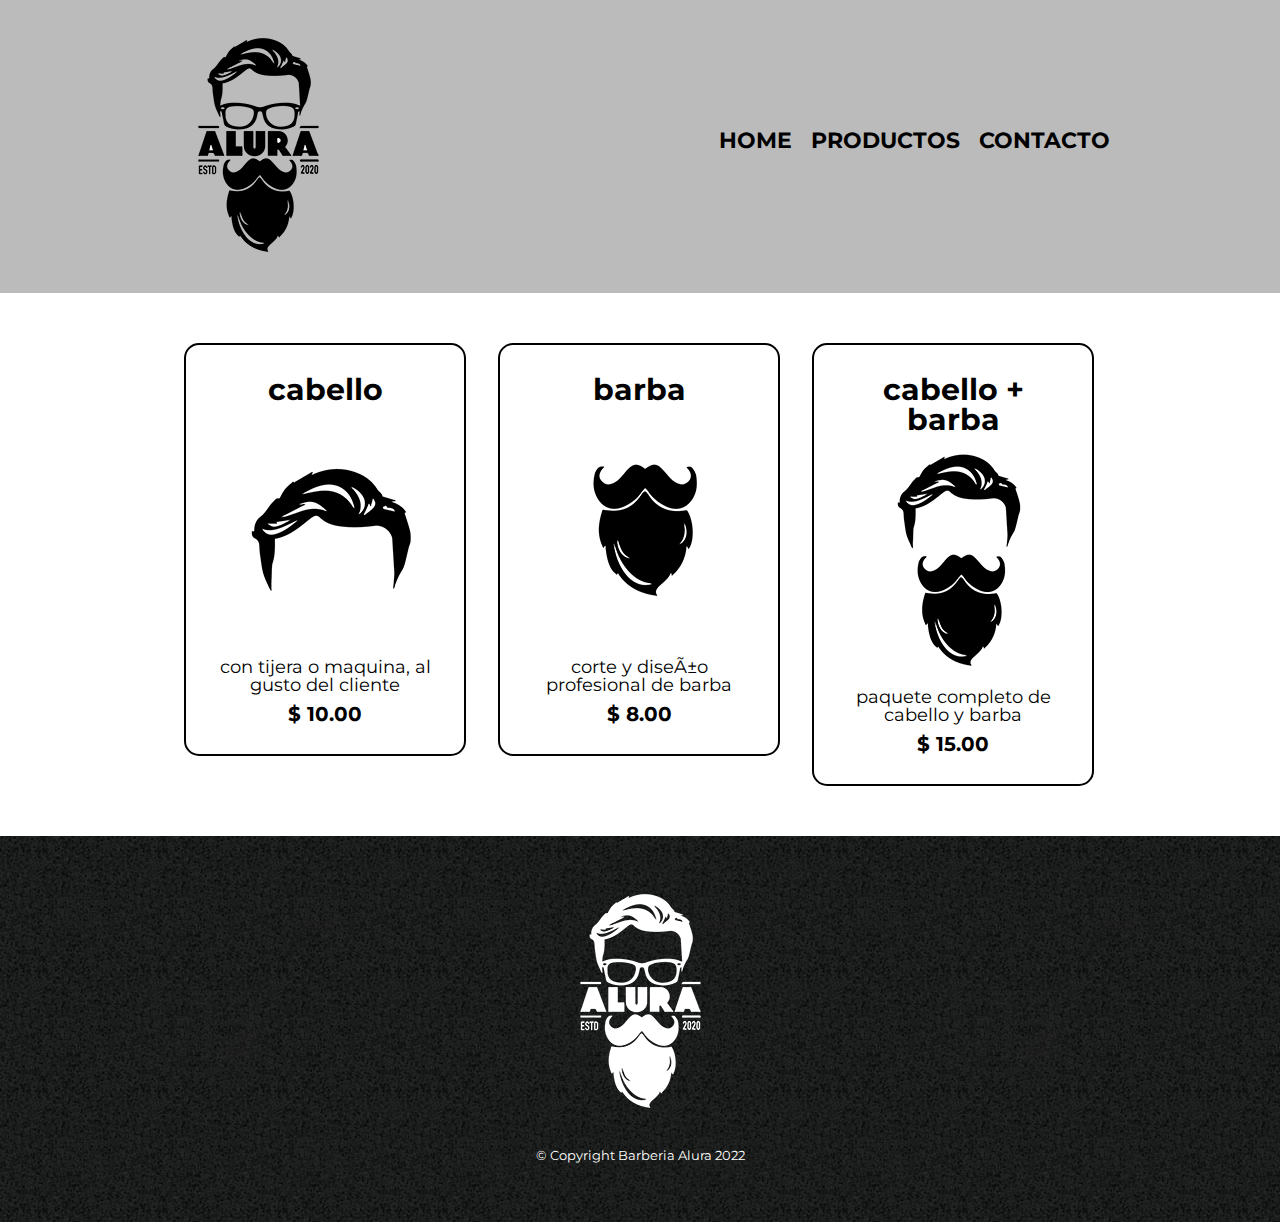
==== productos.html @ 30a6f784 "crear los archivos de la barberia alura" ====
<!DOCTYPE html>

<html>
    <head>
        <meta charset="UFT-8">
        <meta name="viewport" content="width=device-width">
        <title>Productos - Berberia Alura</title>
        <link rel="stylesheet" href="reset.css">
        <link rel="stylesheet" href="style.css">
        <link href="https://fonts.googleapis.com/css2?family=Montserrat:wght@300&display=swap" rel="stylesheet">
    </head>
    <body>
        <header>
            <div class="caja">
                <h1><img src="img/logo.png" alt="logo de la barberia Alura"></h1>
                <nav>
                    <ul>
                        <li><a href="index.html">Home</a></li>
                        <li><a href="productos.html">Productos</a></li>
                        <li><a href="contacto.html">contacto</a></li>
                    </ul>
                </nav>
            </div>
        </header>

        <main>
            <ul class="listProductos">
                <li>
                    <h2>cabello</h2>
                    <img src="img/cabello.jpg">
                    <p class="productoDescripcion">con tijera o maquina, al gusto del cliente</p>
                    <p class="productoPrecio">$ 10.00</p>
                </li>
                <li>
                    <h2>barba</h2>
                    <img src="img/barba.jpg">
                    <p class="productoDescripcion">corte y diseño profesional de barba</p>
                    <p class="productoPrecio">$ 8.00</p> 
                </li>
                <li>
                    <h2>cabello + barba</h2>
                    <img src="img/cabello+barba.jpg">
                    <p class="productoDescripcion">paquete completo de cabello y barba</p>
                    <p class="productoPrecio">$ 15.00</p>     
                </li>
            </ul>
        </main>

        <footer>
            <img src="img/logo-blanco.png">
            <p class="copyright">&copy Copyright Barberia Alura 2022</p>
        </footer>
    </body>
</html>
---- style.css ----
body{
    font-family: 'Montserrat', sans-serif;
}

header{
    background-color: #bbbbbb;
    padding: 20px 0;
}

form{
    margin: 40px 0;
}

form label, form legend{
    display: block;
    font-size: 20px;
    margin: 0 0 10px;
}

table{
    margin: 40px 40px;
}

thead{
    background: #555555;
    color: white;
    font-weight: bold;
}

td, th{
    border: 1px solid #000000;
    padding: 8px 15px;
}

nav{
    position: absolute;
    top: 110px;
    right: 0;
}

nav li{
    display: inline;
    margin: 0 0 0 15px;
}

nav a{
    text-transform: uppercase;
    color: #000000;
    font-weight: bold;
    font-size: 22px;
    text-decoration: none;
}

nav a:hover{
    color: #c78c19;
    text-decoration: underline;
}

footer{
    text-align: center;
    background: url(img/bg.jpg);
    padding: 40px;
}

.caja{
    width: 940px;
    position: relative;
    margin: 0 auto;
}

.listProductos{
    width: 940px;
    margin: 0 auto;
    padding: 50px;
}

.listProductos li{
    display: inline-block;
    text-align: center;
    width: 30%;
    vertical-align: top;
    /*background: #cccccc;*/
    margin: 0 1.5%;
    padding: 30px 20px;
    box-sizing: border-box;
    border: 2px solid #000000;
    border-radius: 15px;
}

.listProductos li:hover{
    border-color: #c78c19;
}

.listProductos li:active{
    border-color: #088c19;
}

.listProductos li:hover h2{
    font-size: 33px;
}

.listProductos h2{
    font-size: 30px;
    font-weight: bold;
}

.productoDescripcion{
    font-size: 18px;
}

.productoPrecio{
    font-size: 20px;
    font-weight: bold;
    margin-top: 10px;
}

.copyright{
    color: #ffffff;
    font-size: 13px;
    margin: 20px
}

.input-padron{
    display: block;
    margin: 0 0 20px;
    padding: 10px 25px;
    width: 50%;
}

.checkbox{
    margin: 20px 0;
}

.enviar{
    width: 40%;
    padding: 15px 0;
    font-size: 18px;
    font-weight: bold;
    color: white;
    background: orange;
    border: none;
    border-radius: 5px;
    transition: 1s all;
    cursor: pointer;
}

.enviar:hover{
    background: darkorange;
    transform: scale(1.1) rotate(2deg);
}

/* aqui inicia nuestro CSS para el HOME */

.banner{
    width: 100%;
}

.titulo-principal{
    text-align: center;
    font-size: 2em;
    margin: 0 0 1em;
    clear: left;
}

.utensilios{
    width: 120px;
    float: left;
    margin: 0 20px 20px 0;
}

.principal{
    padding: 3em 0;
    background: #FEFEFE;
    width: 940px;
    margin: 0 auto;
}

.principal p{
    margin: 0 0 1em;
}

.mapa{
    padding: 3em 0;
    background: linear-gradient(#FEFEFE, #888888);
}

.mapa p{
    margin: 0 0 2em;
    text-align: center;
}

.mapa-contenido{
    width: 940px;
    margin: 0 auto;
}

.diferenciales{
    padding: 3em 0;
    background: #888888;
}

.principal strong{
    font-weight: bold;
}

.principal em{
    font-style: italic;
}

.contenido-diferenciales{
    width: 640px;
    margin: 0 auto;
}

.lista-deferenciales{
    width: 40%;
    display: inline-block;
    vertical-align: top;
}

.items{
    line-height: 1.5;
}

.items:before{
    content: "★";
}

.items:first-child{
    font-weight: bold;
}

.imagen-diferenciales{
    width: 60%;
    transition: 4000ms;
    box-shadow: 10px 10px 30px 10px #000000;
}

.imagen-diferenciales:hover{
    opacity: 30%;
}

.video{
    width: 560px;
    margin: 1em auto;
}

@media screen and (max-width:480px) {
    h1{
        text-align: center;
    }

    nav{
        position: static;
    }

    form label, form legend{
        text-align: center;
    }

    form select{
        margin-left: 50%;
        transform: translateX(-50%);
    }
    
    table{
        margin: 0 auto 40px auto;
    }

    .caja, .principal, .mapa-contenido, .contenido-diferenciales, .video, .listProductos{
        width: auto;
    }

    .lista-deferenciales, .imagen-diferenciales{
        width: 100%;
    }

    .listProductos li{
        display: block;
        width: 100%;
        margin: 10px 0;
    }

    .input-padron{
        margin: 0 auto;
        margin-bottom: 15px;
    }

    .enviar{
        margin-left: 50%;
        transform: translateX(-50%);
    }

    }
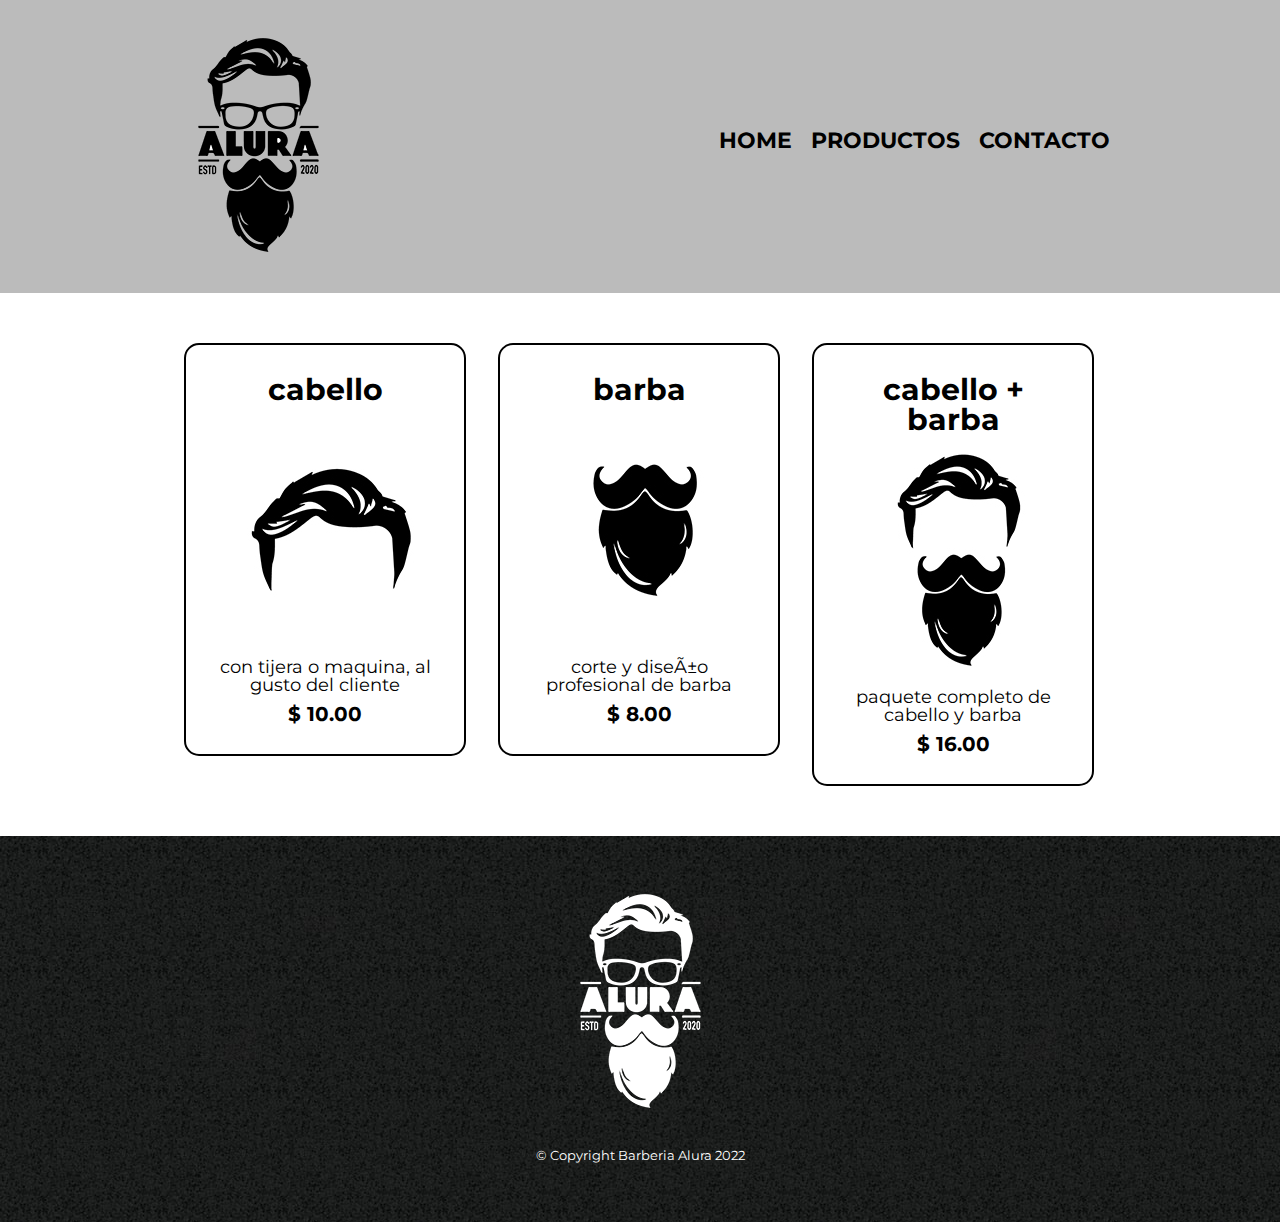
==== commit f41637a8: "se cambio el precio de corte de cabello + barba" ====
--- a/productos.html
+++ b/productos.html
@@ -41,7 +41,7 @@
                     <h2>cabello + barba</h2>
                     <img src="img/cabello+barba.jpg">
                     <p class="productoDescripcion">paquete completo de cabello y barba</p>
-                    <p class="productoPrecio">$ 15.00</p>     
+                    <p class="productoPrecio">$ 16.00</p>     
                 </li>
             </ul>
         </main>
